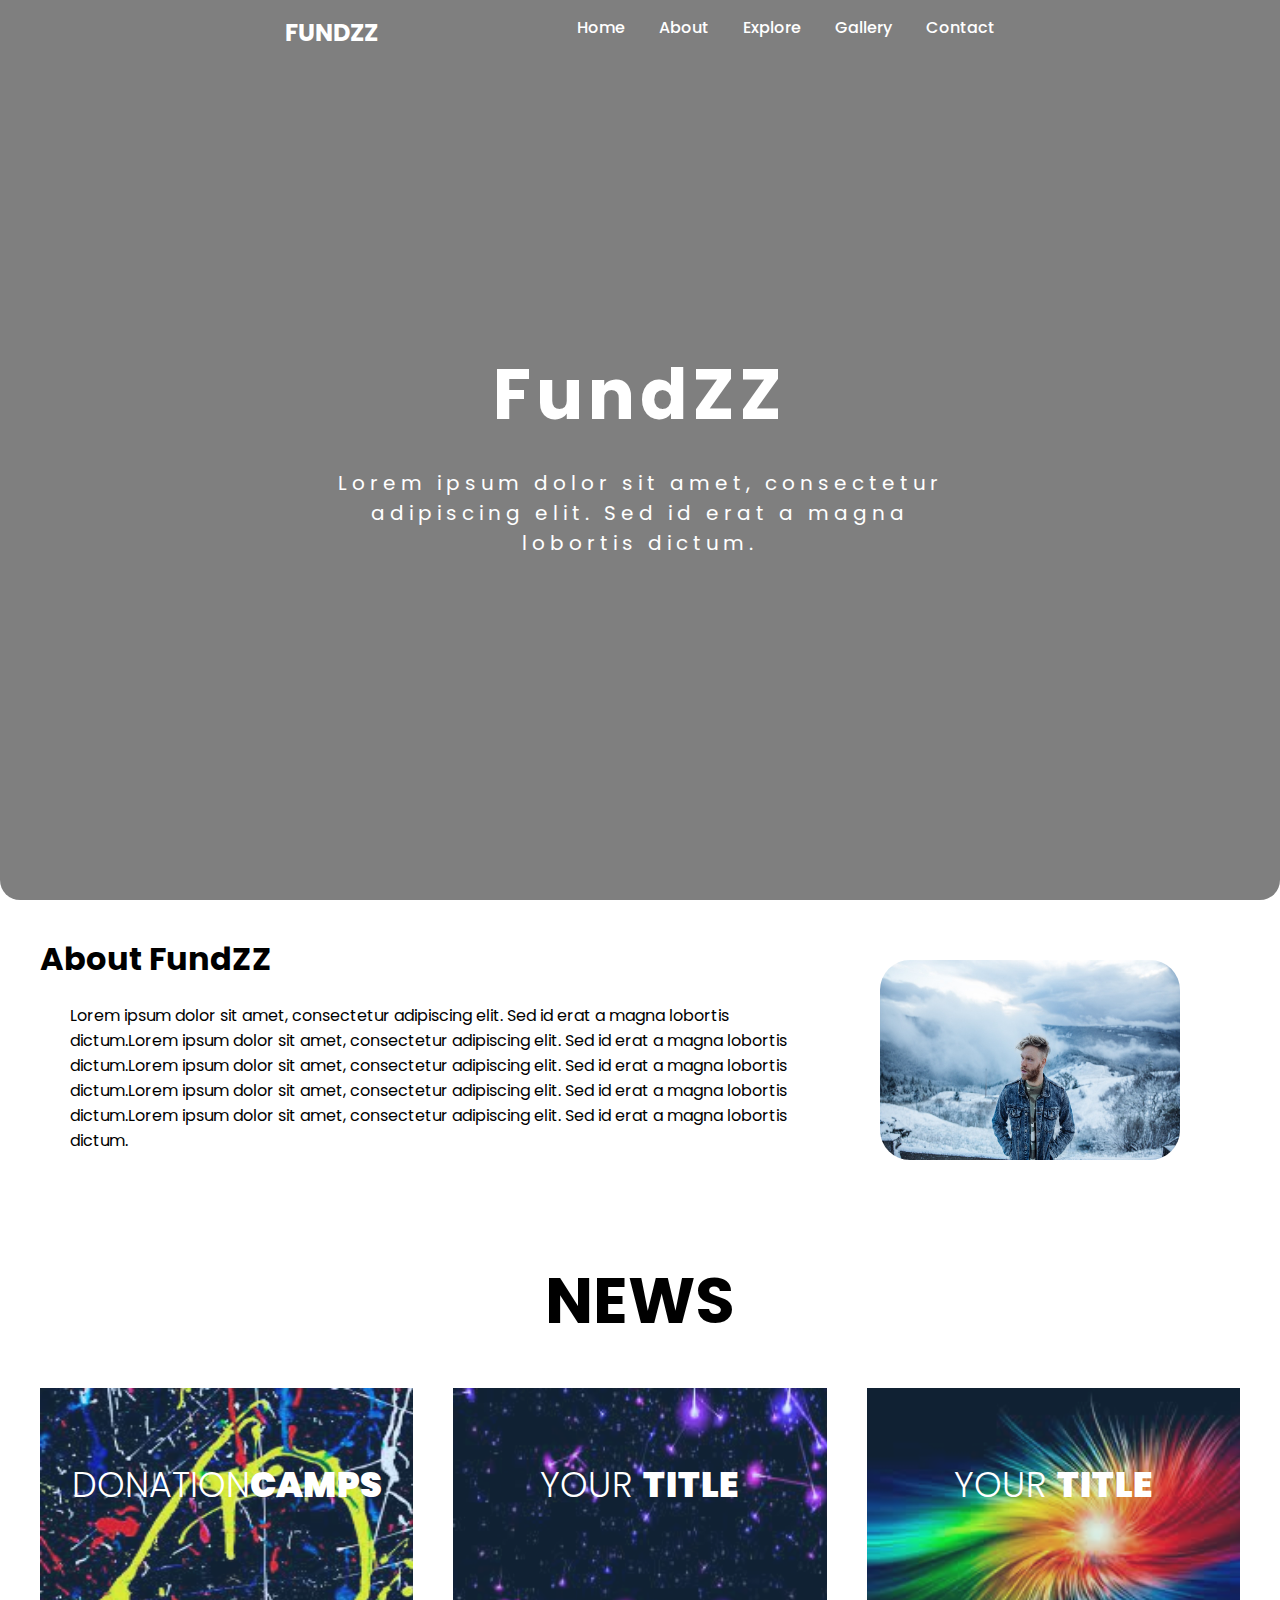
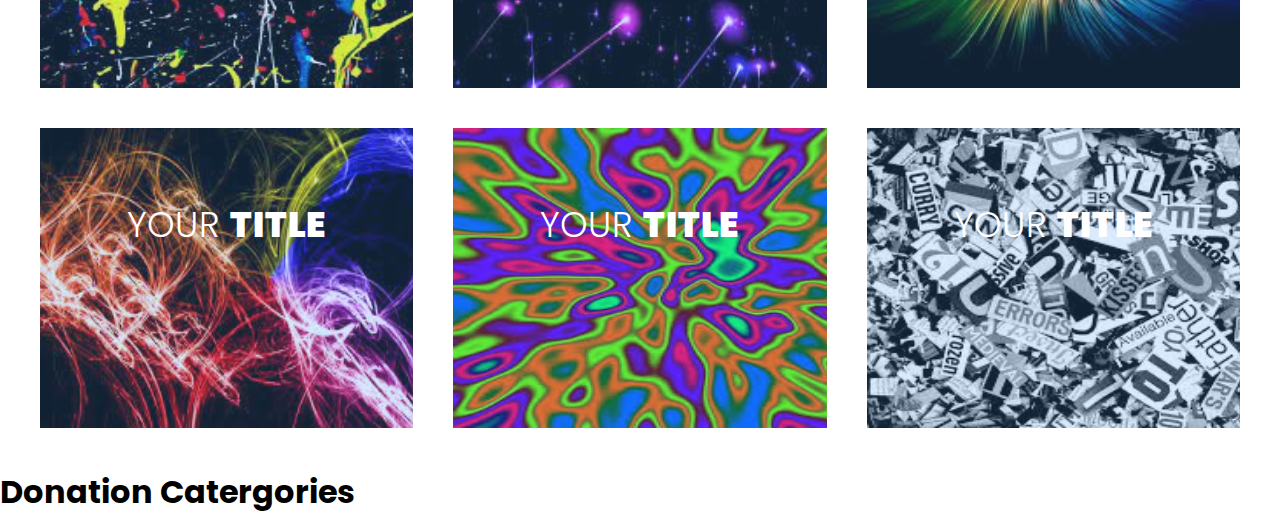
==== testimonial slider code/home.html @ 334489f4 "first" ====
<html>
    <head>
        <title>FundZZ</title>
        <link rel="stylesheet" href="homestyle.css">
        <link rel="stylesheet" href="https://cdnjs.cloudflare.com/ajax/libs/font-awesome/5.14.0/css/all.min.css">
    </head>
    <body>
        
        <header>
            <a href="#" class="brand">FundZZ</a>
            <div class="menu-btn"></div>
            
            <div class="navigation">
              <div class="navigation-items">
                <a href="#">Home</a>
                <a href="#">About</a>
                <a href="#">Explore</a>
                <a href="#">Gallery</a>
                <a href="#">Contact</a>
              </div>
            </div>
          </header>

          <div class="slider">
              <div class="load">
              </div>
              <div class="content">
                  <div class="principal">
                      <h1> FundZZ</h1>
                      <p>Lorem ipsum dolor sit amet, consectetur adipiscing elit. Sed id erat a magna lobortis dictum.</p>
                  </div>
              </div>
          </div>

          <div class="info">
              <div class="info-data"> 
                <img src="images/profile.jpeg" id="info-image">
                  <h1>About FundZZ</h1>
                  <p>Lorem ipsum dolor sit amet, consectetur adipiscing elit. Sed id erat a magna lobortis dictum.Lorem ipsum dolor sit amet, consectetur adipiscing elit. Sed id erat a magna lobortis dictum.Lorem ipsum dolor sit amet, consectetur adipiscing elit. Sed id erat a magna lobortis dictum.Lorem ipsum dolor sit amet, consectetur adipiscing elit. Sed id erat a magna lobortis dictum.Lorem ipsum dolor sit amet, consectetur adipiscing elit. Sed id erat a magna lobortis dictum.</p>
              </div>
          </div>

          <div class="news">
              <div class="news-head"> 
                  <h1>NEWS</h1>
              </div>
              <!--image card layout start-->
            <div class="container">
                <!--image row start-->
                <div class="row">
                <!--image card start-->
                <div class="image">
                    <img src="images/6.jpeg" alt="" id="img">
                    <div class="details">
                    <h2>Donation<span>Camps</span></h2>
                    <p>Lorem ipsum dolor sit amet, consectetur adipiscing elit, sed do eiusmod tempor incididunt ut labore et dolore magna aliqua.</p>
                    <div class="more">
                        <a href="#" class="read-more">Read <span>More</span></a>
                    </div>
                    </div>
                </div>
                <!--image card end-->
                <!--image card start-->
                <div class="image">
                    <img src="images/7.jpeg" alt="" id="img">
                    <div class="details">
                    <h2>Your <span>Title</span></h2>
                    <p>Lorem ipsum dolor sit amet, consectetur adipiscing elit, sed do eiusmod tempor incididunt ut labore et dolore magna aliqua.</p>
                    <div class="more">
                        <a href="#" class="read-more">Read <span>More</span></a>
                        
                    </div>
                    </div>
                </div>
                <!--image card end-->
                <!--image card start-->
                <div class="image">
                    <img src="images/8.jpeg" alt="" id="img">
                    <div class="details">
                    <h2>Your <span>Title</span></h2>
                    <p>Lorem ipsum dolor sit amet, consectetur adipiscing elit, sed do eiusmod tempor incididunt ut labore et dolore magna aliqua.</p>
                    <div class="more">
                        <a href="#" class="read-more">Read <span>More</span></a>
                        
                    </div>
                    </div>
                </div>
                <!--image card end-->
                </div>
                <!--image row end-->
                <!--image row start-->
                <div class="row">
                <!--image card start-->
                <div class="image">
                    <img src="images/9.jpeg" alt="" id="img">
                    <div class="details">
                    <h2>Your <span>Title</span></h2>
                    <p>Lorem ipsum dolor sit amet, consectetur adipiscing elit, sed do eiusmod tempor incididunt ut labore et dolore magna aliqua.</p>
                    <div class="more">
                        <a href="#" class="read-more">Read <span>More</span></a>
                        
                    </div>
                    </div>
                </div>
                <!--image card end-->
                <!--image card start-->
                <div class="image">
                    <img src="images/10.jpeg" alt="" id="img">
                    <div class="details">
                    <h2>Your <span>Title</span></h2>
                    <p>Lorem ipsum dolor sit amet, consectetur adipiscing elit, sed do eiusmod tempor incididunt ut labore et dolore magna aliqua.</p>
                    <div class="more">
                        <a href="#" class="read-more">Read <span>More</span></a>
                        
                    </div>
                    </div>
                </div>
                <!--image card end-->
                <!--image card start-->
                <div class="image">
                    <img src="images/11.jpeg" alt="" id="img">
                    <div class="details">
                    <h2>Your <span>Title</span></h2>
                    <p>Lorem ipsum dolor sit amet, consectetur adipiscing elit, sed do eiusmod tempor incididunt ut labore et dolore magna aliqua.</p>
                    <div class="more">
                        <a href="#" class="read-more">Read <span>More</span></a>
                        
                    </div>
                    </div>
                </div>
                <!--image card end-->
                </div>
                <!--image row end-->
            </div>
            <!--image card layout end-->
          </div>


        <div class="domains">
            <div class="domain-head">
                <h1>Donation Catergories</h1>
            </div>


        </div>












        
      <script type="text/javascript">
        //javascript for navigation bar effect on scroll
        window.addEventListener("scroll", function(){
          var header = document.querySelector("header");
          header.classList.toggle('sticky', window.scrollY > 0);
        });
        </script>
    </body>
</html>
---- testimonial slider code/homestyle.css ----
@import url('https://fonts.googleapis.com/css2?family=Poppins:wght@200;300;400;500;600;700;800;900&display=swap');
*{
    margin: 0;
    padding: 0;
    box-sizing: border-box;
    font-family: "Poppins", sans-serif;
  }
  /*- Nav and slider -*/
  header{
    z-index: 999;
    position: absolute;
    top: 0;
    left: 0;
    width: 100%;
    display: flex;
    justify-content: space-evenly;
    padding: 15px 200px;
    transition: 0.5s ease;
  }
  
  header .brand{
    color: #fff;
    font-size: 1.5em;
    font-weight: 700;
    text-transform: uppercase;
    text-decoration: none;
  }
  
  header .navigation{
    position: relative;
  }
  
  header .navigation .navigation-items a{
    position: relative;
    color: #fff;
    font-size: 1em;
    font-weight: 500;
    text-decoration: none;
    margin-left: 30px;
    transition: 0.3s ease;
  }
  
  header .navigation .navigation-items a:before{
    content: '';
    position: absolute;
    background: #fff;
    width: 0;
    height: 1.5px;
    bottom: 0;
    left: 0;
    transition: 0.3s ease;
  }
  
  header .navigation .navigation-items a:hover:before{
    width: 100%;
  }
  
  .load{
    animation: slide 2s;
  }

  .slider{
    background-repeat: no-repeat;
    background-size: 100%;
    background-position: center;
    width: 100%;
    height: 100%;
    animation: slide 40s ease-in-out infinite;
    border-bottom-right-radius: 20px;
    border-bottom-left-radius: 20px;
  }
  .content{
    color:  #fff;
    width: 100%;
    height: 100%; 
    background-color: rgba(0, 0, 0, .5);
    border-bottom-right-radius: 20px;
    border-bottom-left-radius: 20px;
  }
  .principal{
    left: 50%;
    top: 50%;
    transform: translate(-50%,-50%);
    position: absolute;
    letter-spacing: 5px;
    text-align: center;
  }
  .principal h1{
    font-size: 70px;
    margin-bottom: 20px;
  }
  .principal p {
    font-size:  20px;
  }

  @keyframes slide {
    0%,100%{
      background-image: url('images/1.jpeg');
    }
    20%{
      background-image: url('images/2.jpeg');
    }
    40%{
      background-image: url('images/3.jpeg');
    }
    60%{
      background-image: url('images/4.jpeg');
    }
    80%{
      background-image: url('images/5.jpeg');
    }
  }
  /*- Nav and slider -*/

  /*- About Fundzz -*/
  .info-data{
    padding-left: 40px;
    padding-top: 35px;
    font-style: unset;
    text-align: left;
    margin-bottom: 100px;
  }

  .info h1{
    font-size: bold;
    max-width: 60%;
  }

  .info p{
    margin-top: 20px;
    max-width: 60%;
    margin-left: 30px;
  }

  #info-image{
    border-radius: 30px;
    margin-right: 100px;
    margin-top: 25px;
    height: 200px;
    width: 300px;
    float:  right;
  }
  /*- About Fundzz -*/

  /*- News -*/
.news{
  background-repeat: no-repeat;
    background-size: 100%;
    background-position: center;

  
}
  .news-head{
    position: relative;
    font-size: xx-large;
    font-weight: bold;
    text-align: center;
  }
  
.container{
	margin: 20px;
}

.row{
	width: 100%;
	display: flex;
	justify-content: center;
	flex-wrap: wrap;
}

.image{
	background: #50A7FF;
	position: relative;
	flex: 1;
	max-width: 460px;
	height: 300px;
	margin: 20px;
	overflow: hidden;
}

.image img{
	opacity: 0.8;
  width: 460px;
	height: 300px;
	position: relative;
	vertical-align: top;
	transition: 0.6s;
	transition-property: opacity;
}

.image:hover img{
	opacity: 1;
}

.image .details{
	z-index: 1;
	position: absolute;
	top: 0;
	right: 0;
	color: #fff;
	width: 100%;
	height: 100%;
}

.image .details h2{
	text-align: center;
	font-size: 35px;
	text-transform: uppercase;
	font-weight: 300;
	margin-top: 70px;
	transition: 0.4s;
	transition-property: transform;
}

.image .details h2 span{
	font-weight: 900;
}

.image:hover .details h2{
	transform: translateY(-30px);
}

.image .details p{
	margin: 30px 30px 0 30px;
	font-size: 18px;
	font-weight: 600;
	text-align: center;
	opacity: 0;
	transition: 0.6s;
	transition-property: opacity, transform;
}

.image:hover .details p{
	opacity: 1;
	transform: translateY(-40px);
}

.more{
	position: absolute;
	background: rgba(255, 255, 255, 0.8);
	width: 100%;
	display: flex;
	justify-content: space-between;
	align-items: center;
	padding: 15px;
	bottom: -60px;
	transition: 0.6s;
	transition-property: bottom;
}

.image:hover .more{
	bottom: 0;
}

.more .read-more{
	color: #000;
	text-decoration: none;
	font-size: 20px;
	font-weight: 500;
	text-transform: uppercase;
}

.more .read-more span{
	font-weight: 900;
}

.more .icon-links i{
	color: #000;
	font-size: 20px;
}

.more .icon-links a:not(:last-child) i{
	margin-right: 20px;
}

/* Responsive CSS */

@media (max-width: 1080px){
	.image{
		flex: 100%;
		max-width: 480px;
	}
}

@media (max-width: 400px){
	.image .details p{
		font-size: 16px;
	}

	.more .read-more, .more .icon-links a i{
		font-size: 18px;
	}
}
/*- News -*/
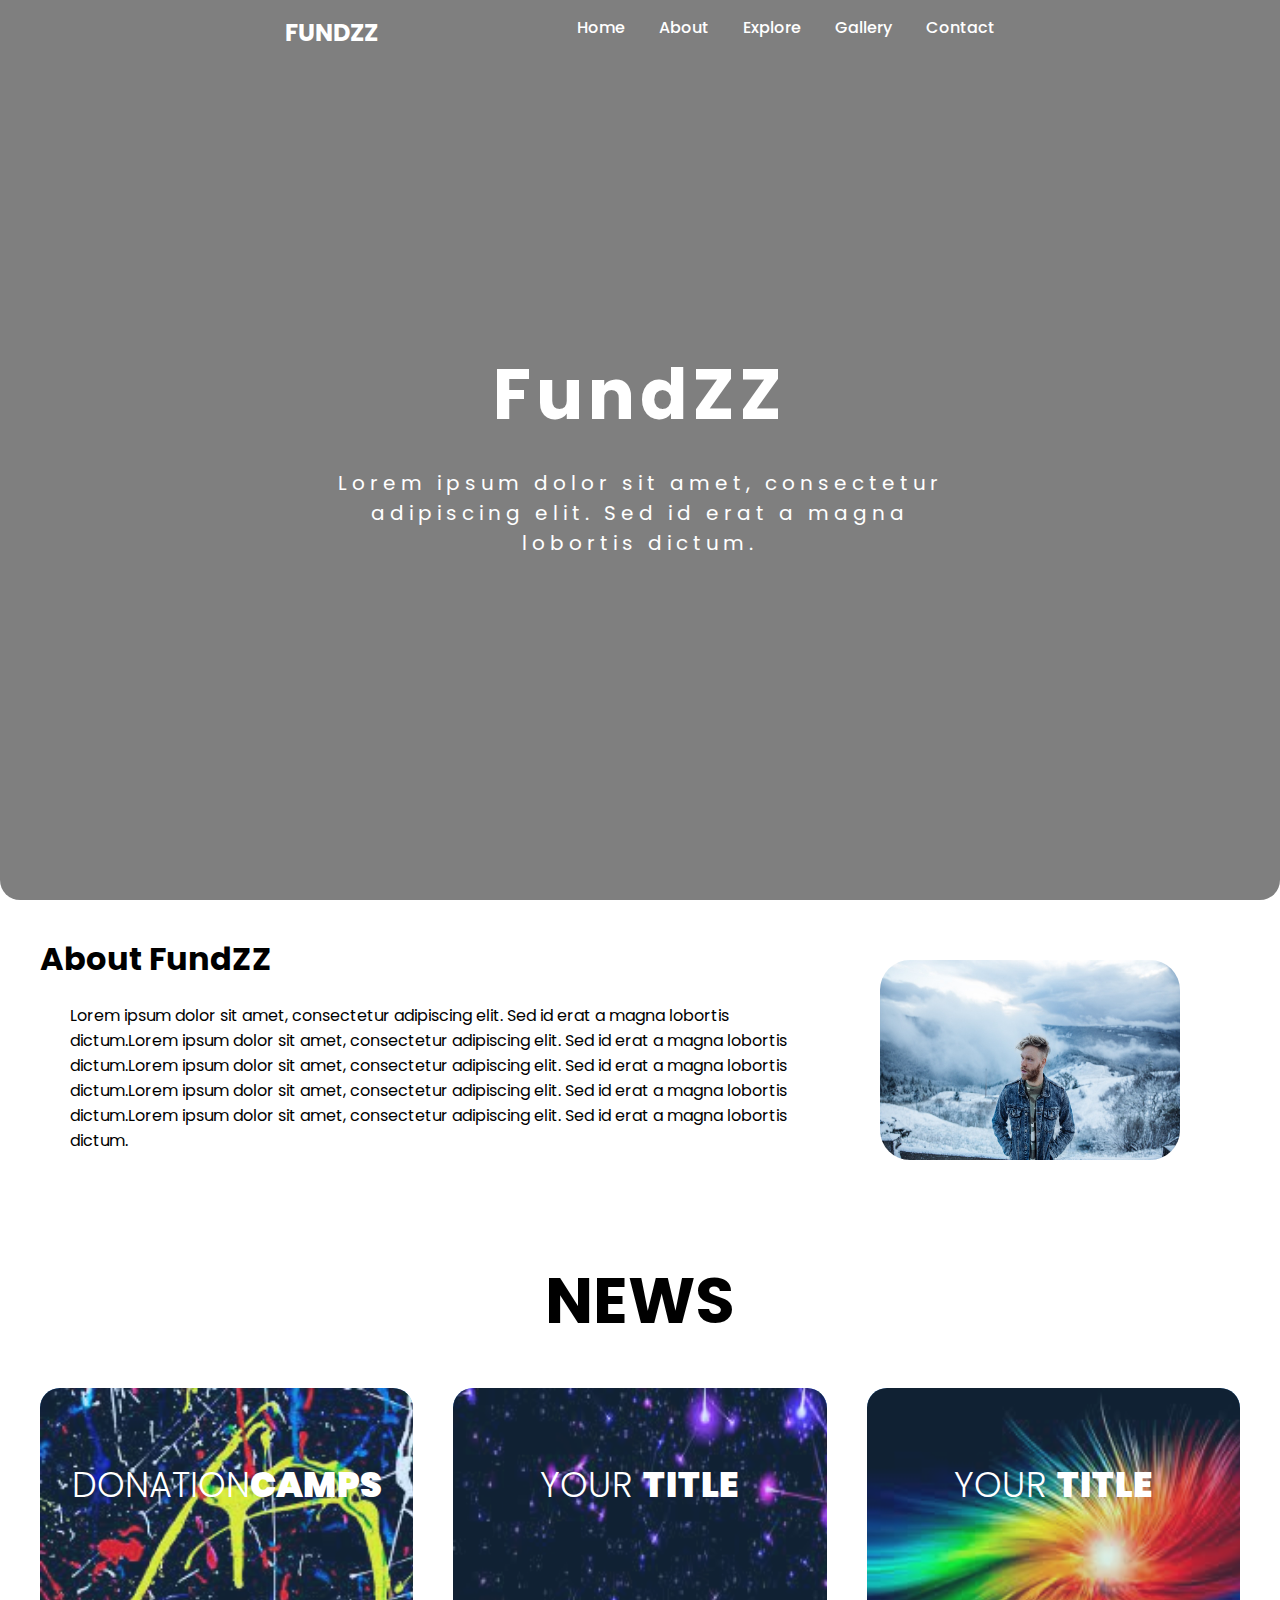
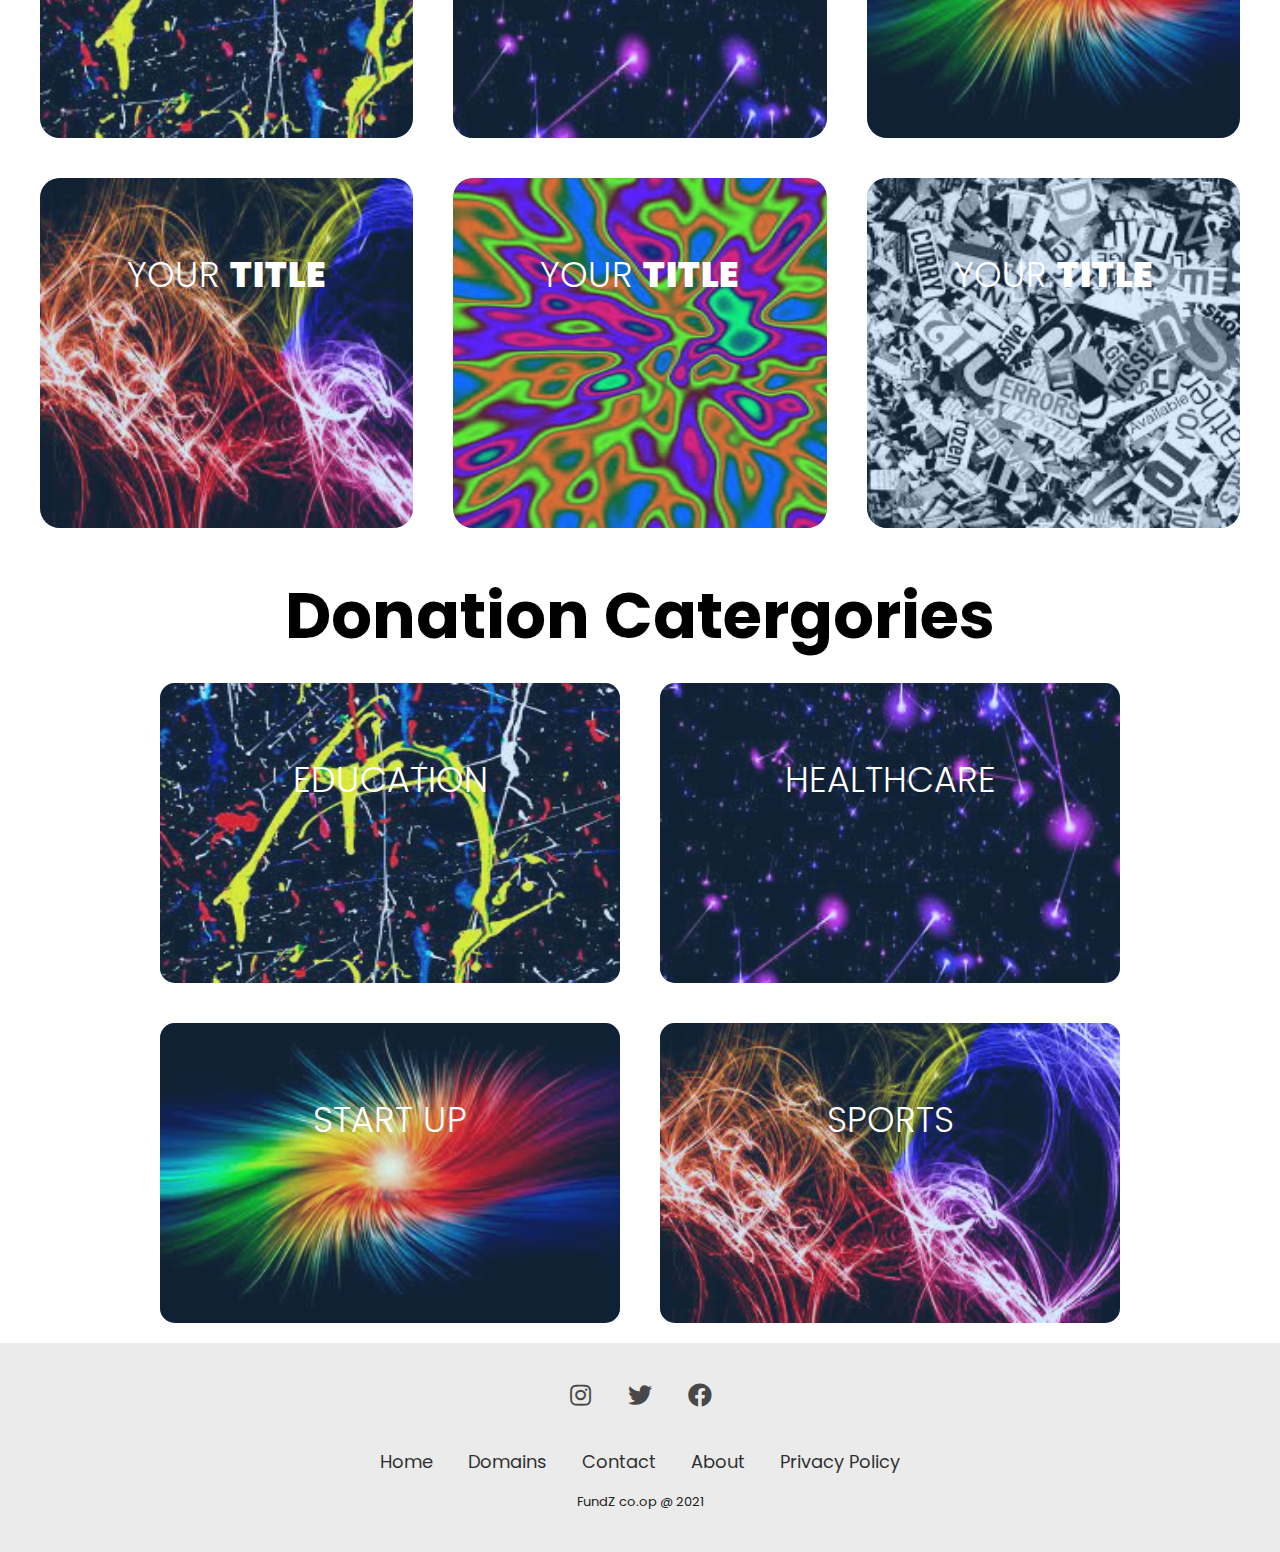
==== commit 59d3f399: "second" ====
--- a/testimonial slider code/home.html
+++ b/testimonial slider code/home.html
@@ -140,28 +140,126 @@
             <div class="domain-head">
                 <h1>Donation Catergories</h1>
             </div>
-
-
+            <div class="con">
+            <div class="row1">
+                <!--image card start-->
+                <div class="domain">
+                    <img src="images/6.jpeg" alt="" id="img">
+                    <div class="data">
+                    <h2>Education</h2>
+                    <p>Lorem ipsum dolor sit amet, consectetur adipiscing elit, sed do eiusmod tempor incididunt ut labore et dolore magna aliqua.</p>
+                    <div class="d1">
+                        <a href="#" class="donate">Donate</a>
+                    </div>
+                    </div>
+                </div>
+                <div class="domain">
+                    <img src="images/7.jpeg" alt="" id="img">
+                    <div class="data">
+                    <h2>HealthCare</h2>
+                    <p>Lorem ipsum dolor sit amet, consectetur adipiscing elit, sed do eiusmod tempor incididunt ut labore et dolore magna aliqua.</p>
+                    <div class="d1">
+                        <a href="#" class="donate">Donate</a>
+                    </div>
+                    </div>
+                </div>
+            </div>
+            <div class="row1">
+                <!--image card start-->
+                <div class="domain">
+                    <img src="images/8.jpeg" alt="" id="img">
+                    <div class="data">
+                    <h2>Start Up</h2>
+                    <p>Lorem ipsum dolor sit amet, consectetur adipiscing elit, sed do eiusmod tempor incididunt ut labore et dolore magna aliqua.</p>
+                    <div class="d1">
+                        <a href="#" class="donate">Donate</a>
+                    </div>
+                    </div>
+                </div>
+                <div class="domain">
+                    <img src="images/9.jpeg" alt="" id="img">
+                    <div class="data">
+                    <h2>Sports</h2>
+                    <p>Lorem ipsum dolor sit amet, consectetur adipiscing elit, sed do eiusmod tempor incididunt ut labore et dolore magna aliqua.</p>
+                    <div class="d1">
+                        <a href="#" class="donate">Donate</a>
+                    </div>
+                    </div>
+                </div>
+            </div>
+            </div>
         </div>
 
 
-
-
-
-
-
-
-
-
+        <!--- Footer-->
+
+        <div class="footer">
+            <div class="social">
+                <a href="#"><i class="fab fa-instagram"></i></a>
+                <a href="#"><i class="fab fa-twitter"></i></a>
+                <a href="#"><i class="fab fa-facebook"></i></a>
+            </div>
+            <ul class="nav1">
+                <li>
+                    <a href="#">Home</a>
+                </li>
+                <li>
+                    <a href="#">Domains</a>
+                </li>
+                <li>
+                    <a href="#">Contact</a>
+                </li>
+                <li>
+                    <a href="#">About</a>
+                </li>
+                <li>
+                    <a href="#">Privacy Policy</a>
+                </li>
+            </ul>
+            <p class="copyright">
+                FundZ co.op @ 2021
+            </p>
+        </div>
+
+        <!--- Footer-->
 
 
         
       <script type="text/javascript">
+
+    
+    var testimonials = document.getElementById('testimonials');
+    var control1 = document.getElementById('control1');
+    var control2 = document.getElementById('control2');
+    var control3 = document.getElementById('control3');
+    
+    
+    control1.onclick=function(){
+        testimonials.style.transform = "translateX(870px)";
+        control1.classList.add("active");
+        control2.classList.remove("active");
+        control3.classList.remove("active");
+    }
+    
+    control2.onclick=function(){
+        testimonials.style.transform = "translateX(0px)";
+        control1.classList.remove("active");
+        control2.classList.add("active");
+        control3.classList.remove("active");
+    }
+    
+    control3.onclick=function(){
+        testimonials.style.transform = "translateX(-870px)";
+        control1.classList.remove("active");
+        control2.classList.remove("active");
+        control3.classList.add("active");
+    }
         //javascript for navigation bar effect on scroll
         window.addEventListener("scroll", function(){
           var header = document.querySelector("header");
           header.classList.toggle('sticky', window.scrollY > 0);
         });
         </script>
+        
     </body>
 </html>--- a/testimonial slider code/homestyle.css
+++ b/testimonial slider code/homestyle.css
@@ -172,16 +172,17 @@
 	background: #50A7FF;
 	position: relative;
 	flex: 1;
-	max-width: 460px;
-	height: 300px;
+  border-radius: 20px;
+	max-width: 480px;
+	height: 350px;
 	margin: 20px;
 	overflow: hidden;
 }
 
 .image img{
 	opacity: 0.8;
-  width: 460px;
-	height: 300px;
+  width: 480px;
+	height: 350px;
 	position: relative;
 	vertical-align: top;
 	transition: 0.6s;
@@ -292,3 +293,216 @@
 	}
 }
 /*- News -*/
+
+
+
+
+/*- Domains-*/
+
+.domains{
+  background-repeat: no-repeat;
+    background-size: 100%;
+    background-position: center;
+
+
+}
+  .domain-head{
+    position: relative;
+    font-size: xx-large;
+    font-weight: bold;
+    text-align: center;
+  }
+  s
+.con{
+	margin: 20px;
+}
+
+.row1{
+	width: 100%;
+	display: flex;
+	justify-content: center;
+	flex-wrap: wrap;
+}
+
+.domain{
+	background: #50A7FF;
+	position: relative;
+	flex: 1;
+	max-width: 460px;
+	height: 300px;
+	margin: 20px;
+	overflow: hidden;
+  border-radius: 15px;
+}
+
+.domain img{
+	opacity: 0.8;
+  width: 460px;
+	height: 300px;
+	position: relative;
+	vertical-align: top;
+	transition: 0.6s;
+	transition-property: opacity;
+}
+
+.domain:hover img{
+	opacity: 1;
+}
+
+.domain .data{
+	z-index: 1;
+	position: absolute;
+	top: 0;
+	right: 0;
+	color: #fff;
+	width: 100%;
+	height: 100%;
+}
+
+.domain .data h2{
+	text-align: center;
+	font-size: 35px;
+	text-transform: uppercase;
+	font-weight: 300;
+	margin-top: 70px;
+	transition: 0.4s;
+	transition-property: transform;
+}
+
+.domain .data h2 span{
+	font-weight: 900;
+}
+
+.domain:hover .data h2{
+	transform: translateY(-30px);
+}
+
+.domain .data p{
+	margin: 30px 30px 0 30px;
+	font-size: 18px;
+	font-weight: 600;
+	text-align: center;
+	opacity: 0;
+	transition: 0.6s;
+	transition-property: opacity, transform;
+}
+
+.domain:hover .data p{
+	opacity: 1;
+	transform: translateY(-40px);
+}
+
+.d1{
+	position: absolute;
+	background: rgba(255, 255, 255, 0.8);
+	width: 100%;
+	display: flex;
+	justify-content: space-between;
+	text-align: center;
+	padding: 15px;
+	bottom: -60px;
+	transition: 0.6s;
+	transition-property: bottom;
+}
+
+.domain:hover .d1{
+	bottom: 0;
+}
+
+.d1 .donate{
+	color: #000;
+	text-decoration: none;
+  text-align: center;
+	font-size: 20px;
+	font-weight: 500;
+  align-content: center;
+	text-transform: uppercase;
+}
+
+
+/* Responsive CSS */
+
+@media (max-width: 1080px){
+	.domain{
+		flex: 100%;
+		max-width: 480px;
+	}
+}
+
+@media (max-width: 400px){
+	.domain .data p{
+		font-size: 16px;
+	}
+
+	.d1 .donate{
+		font-size: 18px;
+	}
+}
+
+/*- Footer -*/
+
+.footer{
+  padding: 40px 0;
+  background-color: rgba(122, 122, 122, 0.151);
+}
+
+.footer .social{
+  text-align: center;
+  padding-bottom: 25px;
+  color: #121213;
+}
+
+.footer .social a i{
+  size: 18px;
+}
+
+.footer .social a{
+  font-size: 24px;
+  color: inherit;
+  width: 40px;
+  height: 40px;
+  line-height: 38px;
+  display: inline-block;
+  text-align: center;
+  border-radius: 50%;
+  margin:  0 8px;
+  opacity: 0.75;
+}
+
+.footer .social a:hover{
+  opacity: 0.9; 
+}
+
+.footer ul{
+  margin-top: 0;
+  padding: 0;
+  list-style: none;
+  font-size: 18px;
+  line-height: 1.6;
+  margin-bottom: 0;
+  text-align: center;
+}
+
+.footer ul li a{
+  color: inherit;
+  text-decoration: none;
+  opacity: 0.8;
+}
+
+.footer ul li{
+  display: inline-block;
+  padding: 0 15px;
+  color: #000;
+}
+
+.footer ul li a:hover{
+  opacity: 1;
+}
+
+.footer .copyright{
+  margin-top: 15px;
+  text-align: center;
+  font-size: 13px;
+  color: rgb(32, 32, 32);
+}
+/*- Footer -*/
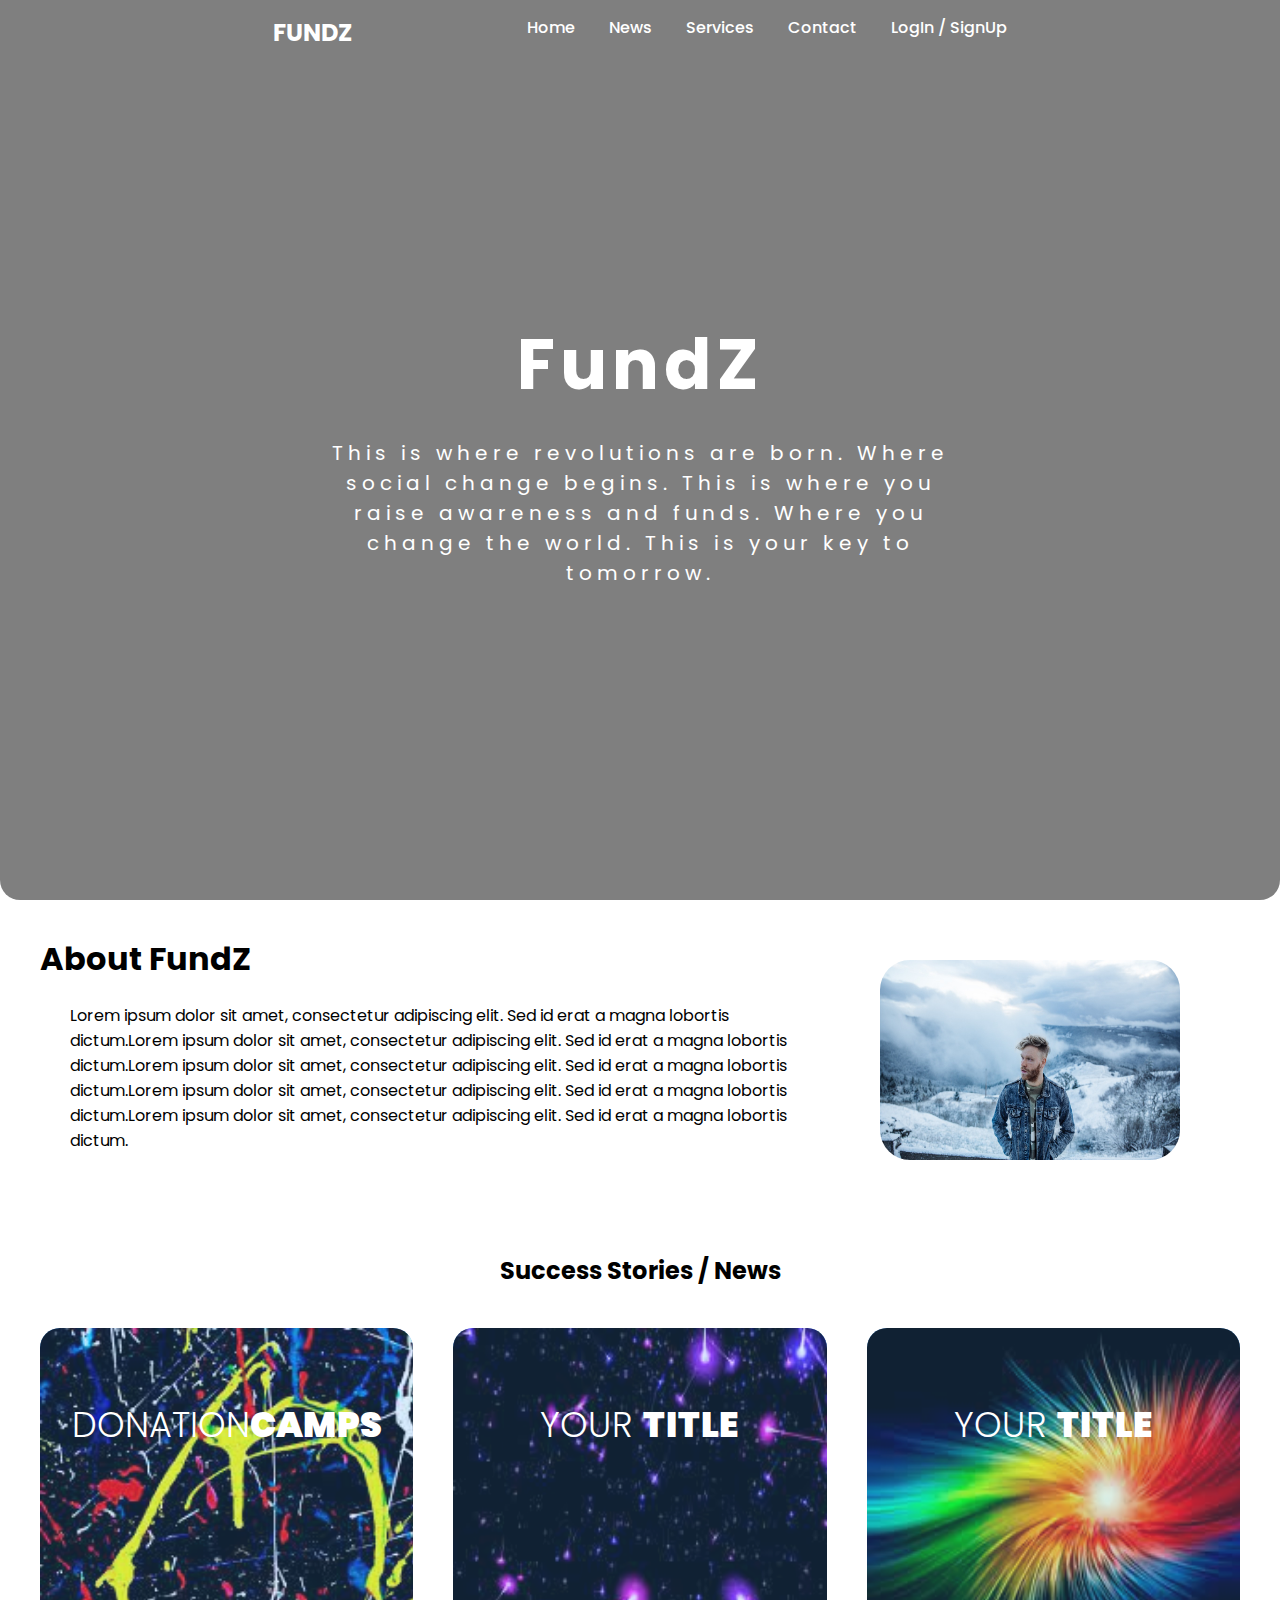
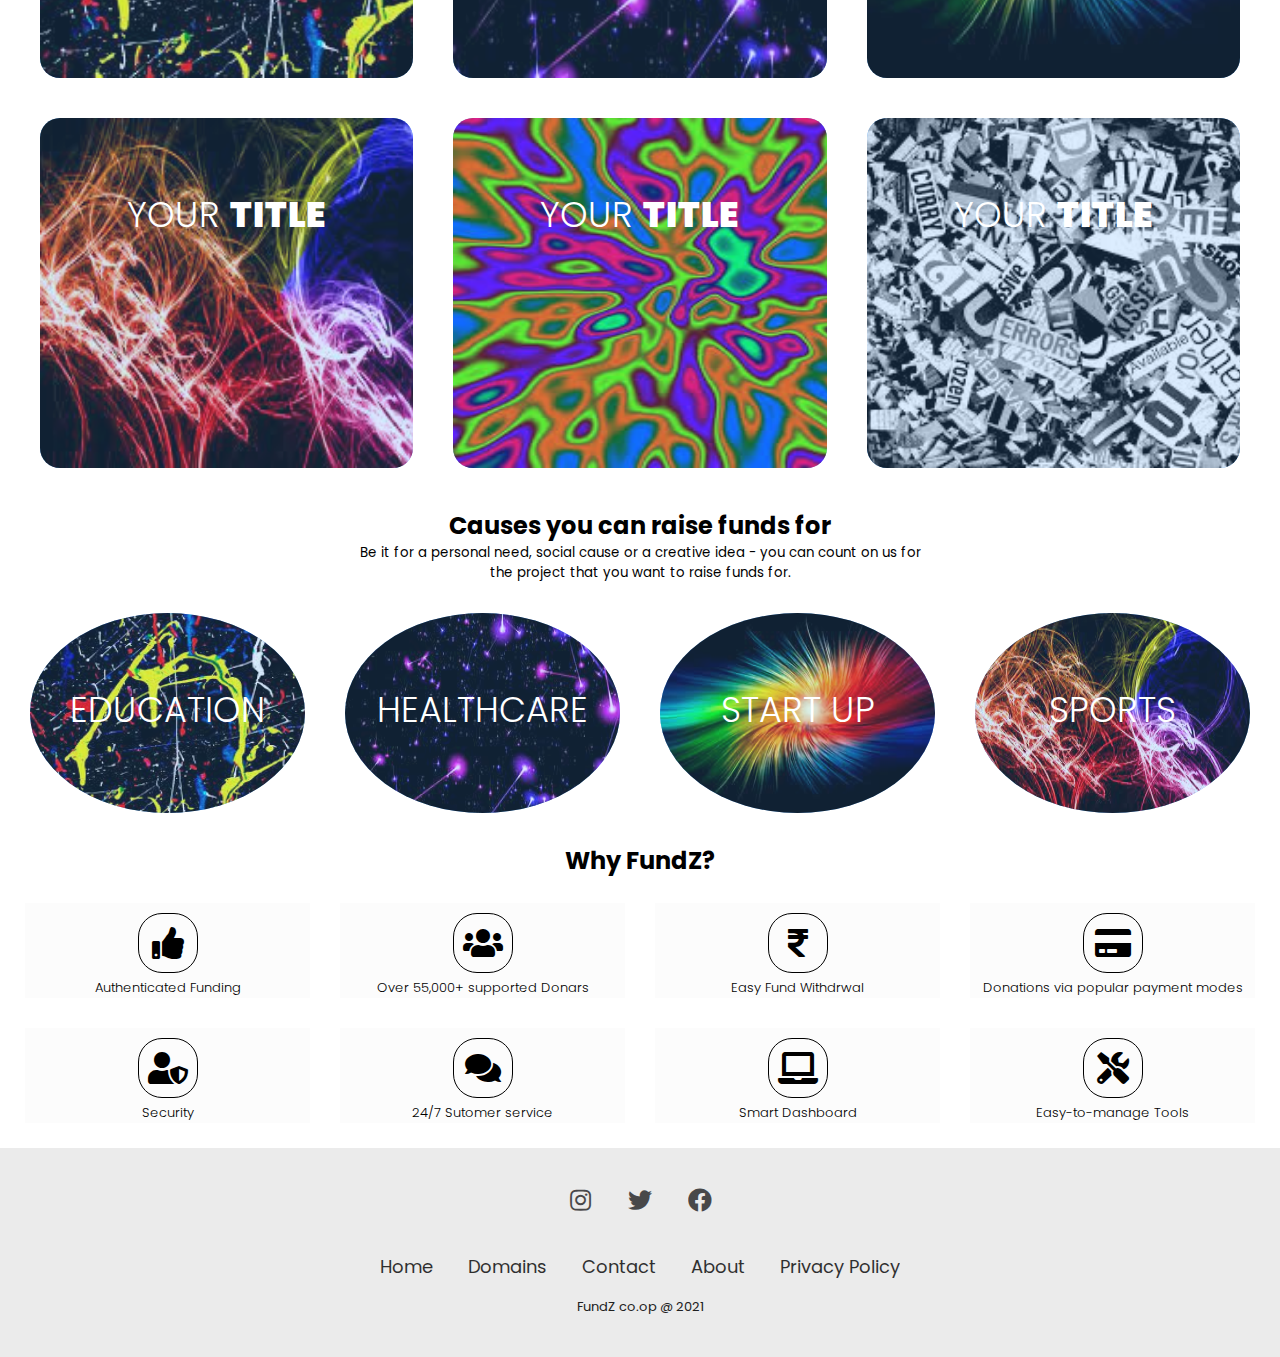
==== commit 7bbee796: "third" ====
--- a/testimonial slider code/home.html
+++ b/testimonial slider code/home.html
@@ -1,22 +1,22 @@
 <html>
     <head>
-        <title>FundZZ</title>
+        <title>FundZ</title>
         <link rel="stylesheet" href="homestyle.css">
         <link rel="stylesheet" href="https://cdnjs.cloudflare.com/ajax/libs/font-awesome/5.14.0/css/all.min.css">
     </head>
     <body>
         
         <header>
-            <a href="#" class="brand">FundZZ</a>
+            <a href="#" class="brand">FundZ</a>
             <div class="menu-btn"></div>
             
             <div class="navigation">
               <div class="navigation-items">
                 <a href="#">Home</a>
-                <a href="#">About</a>
-                <a href="#">Explore</a>
-                <a href="#">Gallery</a>
+                <a href="#">News</a>
+                <a href="#">Services</a>
                 <a href="#">Contact</a>
+                <a href="#">LogIn / SignUp</a>
               </div>
             </div>
           </header>
@@ -26,8 +26,8 @@
               </div>
               <div class="content">
                   <div class="principal">
-                      <h1> FundZZ</h1>
-                      <p>Lorem ipsum dolor sit amet, consectetur adipiscing elit. Sed id erat a magna lobortis dictum.</p>
+                      <h1> FundZ</h1>
+                      <p>This is where revolutions are born. Where social change begins. This is where you raise awareness and funds. Where you change the world. This is your key to tomorrow.</p>
                   </div>
               </div>
           </div>
@@ -35,14 +35,15 @@
           <div class="info">
               <div class="info-data"> 
                 <img src="images/profile.jpeg" id="info-image">
-                  <h1>About FundZZ</h1>
+                  <h1>About FundZ</h1>
                   <p>Lorem ipsum dolor sit amet, consectetur adipiscing elit. Sed id erat a magna lobortis dictum.Lorem ipsum dolor sit amet, consectetur adipiscing elit. Sed id erat a magna lobortis dictum.Lorem ipsum dolor sit amet, consectetur adipiscing elit. Sed id erat a magna lobortis dictum.Lorem ipsum dolor sit amet, consectetur adipiscing elit. Sed id erat a magna lobortis dictum.Lorem ipsum dolor sit amet, consectetur adipiscing elit. Sed id erat a magna lobortis dictum.</p>
               </div>
           </div>
 
           <div class="news">
               <div class="news-head"> 
-                  <h1>NEWS</h1>
+                  <h2>Success Stories / News</h2>
+                  <p> </p>
               </div>
               <!--image card layout start-->
             <div class="container">
@@ -138,7 +139,8 @@
 
         <div class="domains">
             <div class="domain-head">
-                <h1>Donation Catergories</h1>
+                <h3>Causes you can raise funds for</h3>
+                <p>Be it for a personal need, social cause or a creative idea - you can count on us for<br>the project that you want to raise funds for.</p>
             </div>
             <div class="con">
             <div class="row1">
@@ -146,8 +148,7 @@
                 <div class="domain">
                     <img src="images/6.jpeg" alt="" id="img">
                     <div class="data">
-                    <h2>Education</h2>
-                    <p>Lorem ipsum dolor sit amet, consectetur adipiscing elit, sed do eiusmod tempor incididunt ut labore et dolore magna aliqua.</p>
+                    <h3>Education</h3>
                     <div class="d1">
                         <a href="#" class="donate">Donate</a>
                     </div>
@@ -156,21 +157,17 @@
                 <div class="domain">
                     <img src="images/7.jpeg" alt="" id="img">
                     <div class="data">
-                    <h2>HealthCare</h2>
-                    <p>Lorem ipsum dolor sit amet, consectetur adipiscing elit, sed do eiusmod tempor incididunt ut labore et dolore magna aliqua.</p>
+                    <h3>HealthCare</h3>
                     <div class="d1">
                         <a href="#" class="donate">Donate</a>
                     </div>
                     </div>
                 </div>
-            </div>
-            <div class="row1">
                 <!--image card start-->
                 <div class="domain">
                     <img src="images/8.jpeg" alt="" id="img">
                     <div class="data">
-                    <h2>Start Up</h2>
-                    <p>Lorem ipsum dolor sit amet, consectetur adipiscing elit, sed do eiusmod tempor incididunt ut labore et dolore magna aliqua.</p>
+                    <h3>Start Up</h3>
                     <div class="d1">
                         <a href="#" class="donate">Donate</a>
                     </div>
@@ -179,8 +176,7 @@
                 <div class="domain">
                     <img src="images/9.jpeg" alt="" id="img">
                     <div class="data">
-                    <h2>Sports</h2>
-                    <p>Lorem ipsum dolor sit amet, consectetur adipiscing elit, sed do eiusmod tempor incididunt ut labore et dolore magna aliqua.</p>
+                    <h3>Sports</h3>
                     <div class="d1">
                         <a href="#" class="donate">Donate</a>
                     </div>
@@ -190,6 +186,53 @@
             </div>
         </div>
 
+        <div class="why">
+            <div class="why-head">
+                <h2> Why FundZ?</h2>
+            </div>
+            <div class="con">
+                <div class="col1">
+                    <div class="item1">
+                        <i class="fas fa-thumbs-up"></i>
+                        <span class="reason">Authenticated Funding</span>
+                    </div>
+                    <div class="item1">
+                        <i class="fas fa-users"></i>
+                        <span class="reason">Over 55,000+ supported Donars</span>
+                    </div>
+                    <div class="item1">
+                        <i class="fas fa-rupee-sign"></i>
+                        <span class="reason">Easy Fund Withdrwal</span>
+                    </div>
+                    <div class="item1">
+                        <i class="fas fa-credit-card"></i>
+                        <span class="reason">Donations via popular payment modes</span>
+                    </div>
+                </div>
+                <div class="col1">
+                    <div class="item1">
+                        <i class="fas fa-user-shield"></i>
+                        <span class="reason">Security</span>
+                    </div>
+                    <div class="item1">
+                        <i class="fas fa-comments"></i>
+                        <span class="reason">24/7 Sutomer service</span>
+                    </div>
+                    <div class="item1">
+                        <i class="fas fa-laptop"></i>
+                        <span class="reason">Smart Dashboard</span>
+                    </div>
+                    <div class="item1">
+                        <i class="fas fa-tools"></i>
+                        <span class="reason">Easy-to-manage Tools</span>
+                    </div>
+                </div>
+                
+            </div>
+        </div>
+        <!-- Slider Quotes-->
+
+ 
 
         <!--- Footer-->
 
@@ -228,37 +271,40 @@
       <script type="text/javascript">
 
     
-    var testimonials = document.getElementById('testimonials');
-    var control1 = document.getElementById('control1');
-    var control2 = document.getElementById('control2');
-    var control3 = document.getElementById('control3');
+        var testimonials = document.getElementById('testimonials');
+        var control1 = document.getElementById('control1');
+        var control2 = document.getElementById('control2');
+        var control3 = document.getElementById('control3');
     
     
-    control1.onclick=function(){
-        testimonials.style.transform = "translateX(870px)";
-        control1.classList.add("active");
-        control2.classList.remove("active");
-        control3.classList.remove("active");
-    }
+        control1.onclick=function(){
+            testimonials.style.transform = "translateX(870px)";
+            control1.classList.add("active");
+            control2.classList.remove("active");
+            control3.classList.remove("active");
+        }
     
-    control2.onclick=function(){
-        testimonials.style.transform = "translateX(0px)";
-        control1.classList.remove("active");
-        control2.classList.add("active");
-        control3.classList.remove("active");
-    }
-    
-    control3.onclick=function(){
-        testimonials.style.transform = "translateX(-870px)";
-        control1.classList.remove("active");
-        control2.classList.remove("active");
-        control3.classList.add("active");
-    }
+        control2.onclick=function(){
+            testimonials.style.transform = "translateX(0px)";
+            control1.classList.remove("active");
+            control2.classList.add("active");
+            control3.classList.remove("active");
+        }
+        
+        control3.onclick=function(){
+            testimonials.style.transform = "translateX(-870px)";
+            control1.classList.remove("active");
+            control2.classList.remove("active");
+            control3.classList.add("active");
+        }
         //javascript for navigation bar effect on scroll
         window.addEventListener("scroll", function(){
-          var header = document.querySelector("header");
-          header.classList.toggle('sticky', window.scrollY > 0);
+            var header = document.querySelector("header");
+            header.classList.toggle('sticky', window.scrollY > 0);
         });
+
+
+ 
         </script>
         
     </body>
--- a/testimonial slider code/homestyle.css
+++ b/testimonial slider code/homestyle.css
@@ -150,9 +150,9 @@
 
   
 }
-  .news-head{
+  .news-head h2{
     position: relative;
-    font-size: xx-large;
+    font-size: x-large;
     font-weight: bold;
     text-align: center;
   }
@@ -306,13 +306,17 @@
 
 
 }
-  .domain-head{
+  .domain-head h3{
     position: relative;
-    font-size: xx-large;
+    font-size: x-large;
     font-weight: bold;
     text-align: center;
   }
-  s
+  .domain-head p{
+    position: relative;
+    font-size: smaller;
+    text-align: center;
+  }
 .con{
 	margin: 20px;
 }
@@ -328,17 +332,17 @@
 	background: #50A7FF;
 	position: relative;
 	flex: 1;
-	max-width: 460px;
-	height: 300px;
+	max-width: 300px;
+	height: 200px;
 	margin: 20px;
 	overflow: hidden;
-  border-radius: 15px;
+  border-radius: 50%;
 }
 
 .domain img{
 	opacity: 0.8;
-  width: 460px;
-	height: 300px;
+  width: 300px;
+	height: 200px;
 	position: relative;
 	vertical-align: top;
 	transition: 0.6s;
@@ -359,7 +363,7 @@
 	height: 100%;
 }
 
-.domain .data h2{
+.domain .data h3{
 	text-align: center;
 	font-size: 35px;
 	text-transform: uppercase;
@@ -396,13 +400,13 @@
 	position: absolute;
 	background: rgba(255, 255, 255, 0.8);
 	width: 100%;
-	display: flex;
-	justify-content: space-between;
 	text-align: center;
 	padding: 15px;
 	bottom: -60px;
 	transition: 0.6s;
 	transition-property: bottom;
+  font-weight: 500;
+  font-size: large;
 }
 
 .domain:hover .d1{
@@ -438,8 +442,6 @@
 		font-size: 18px;
 	}
 }
-
-/*- Footer -*/
 
 .footer{
   padding: 40px 0;
@@ -506,3 +508,61 @@
   color: rgb(32, 32, 32);
 }
 /*- Footer -*/
+
+/*- why FundZ-*/
+
+  .why-head h2{
+    position: relative;
+    font-size: x-large;
+    font-weight: bold;
+    text-align: center;
+  }
+
+.con{
+	margin: 10px;
+}
+
+.col1{
+	width: 100%;
+  display: flex;
+  justify-content: center;
+  flex-wrap: wrap;
+  align-items: center;
+}
+
+.item1{
+  position: relative;
+  display: inline-block;
+  text-align: center;
+  margin: 15px;
+  background-color: rgba(124, 124, 124, 0.021);
+  max-width: 300px;
+  height: auto;
+	flex: 1;
+	overflow: hidden;
+}
+
+.item1 i{
+  margin-right: auto;
+  margin-left: auto;
+  margin-top: 10px;
+  margin-bottom: 5px;
+  align-items: center;
+  text-align: center;
+  height: 60px;
+  width: 60px;
+  font-size: xx-large;
+  border-radius: 40%;
+  border: 1px solid;
+  display: flex;
+  justify-content: center;
+}
+
+.item1 .reason{
+  text-align: center;
+  margin: 10px;
+  justify-content: center;
+  font-size: 13px;
+  font-weight: 300;
+}
+
